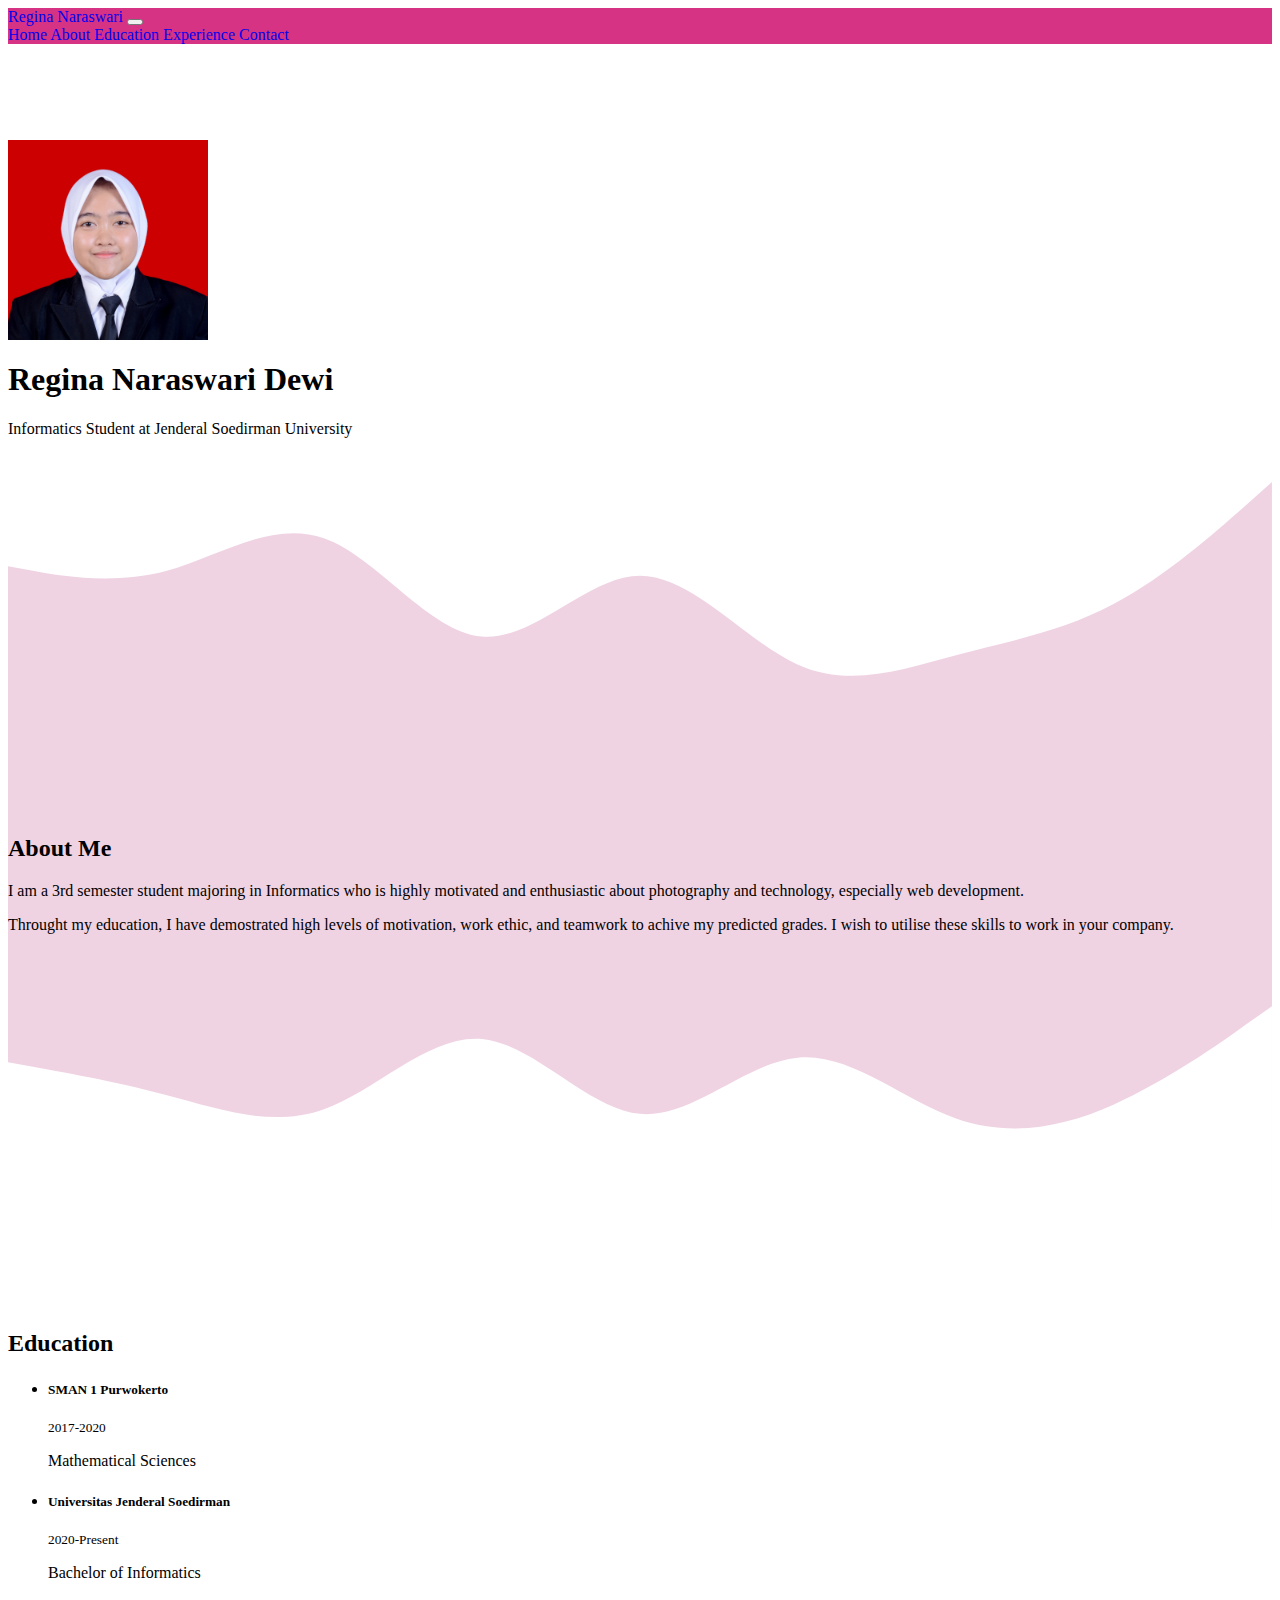
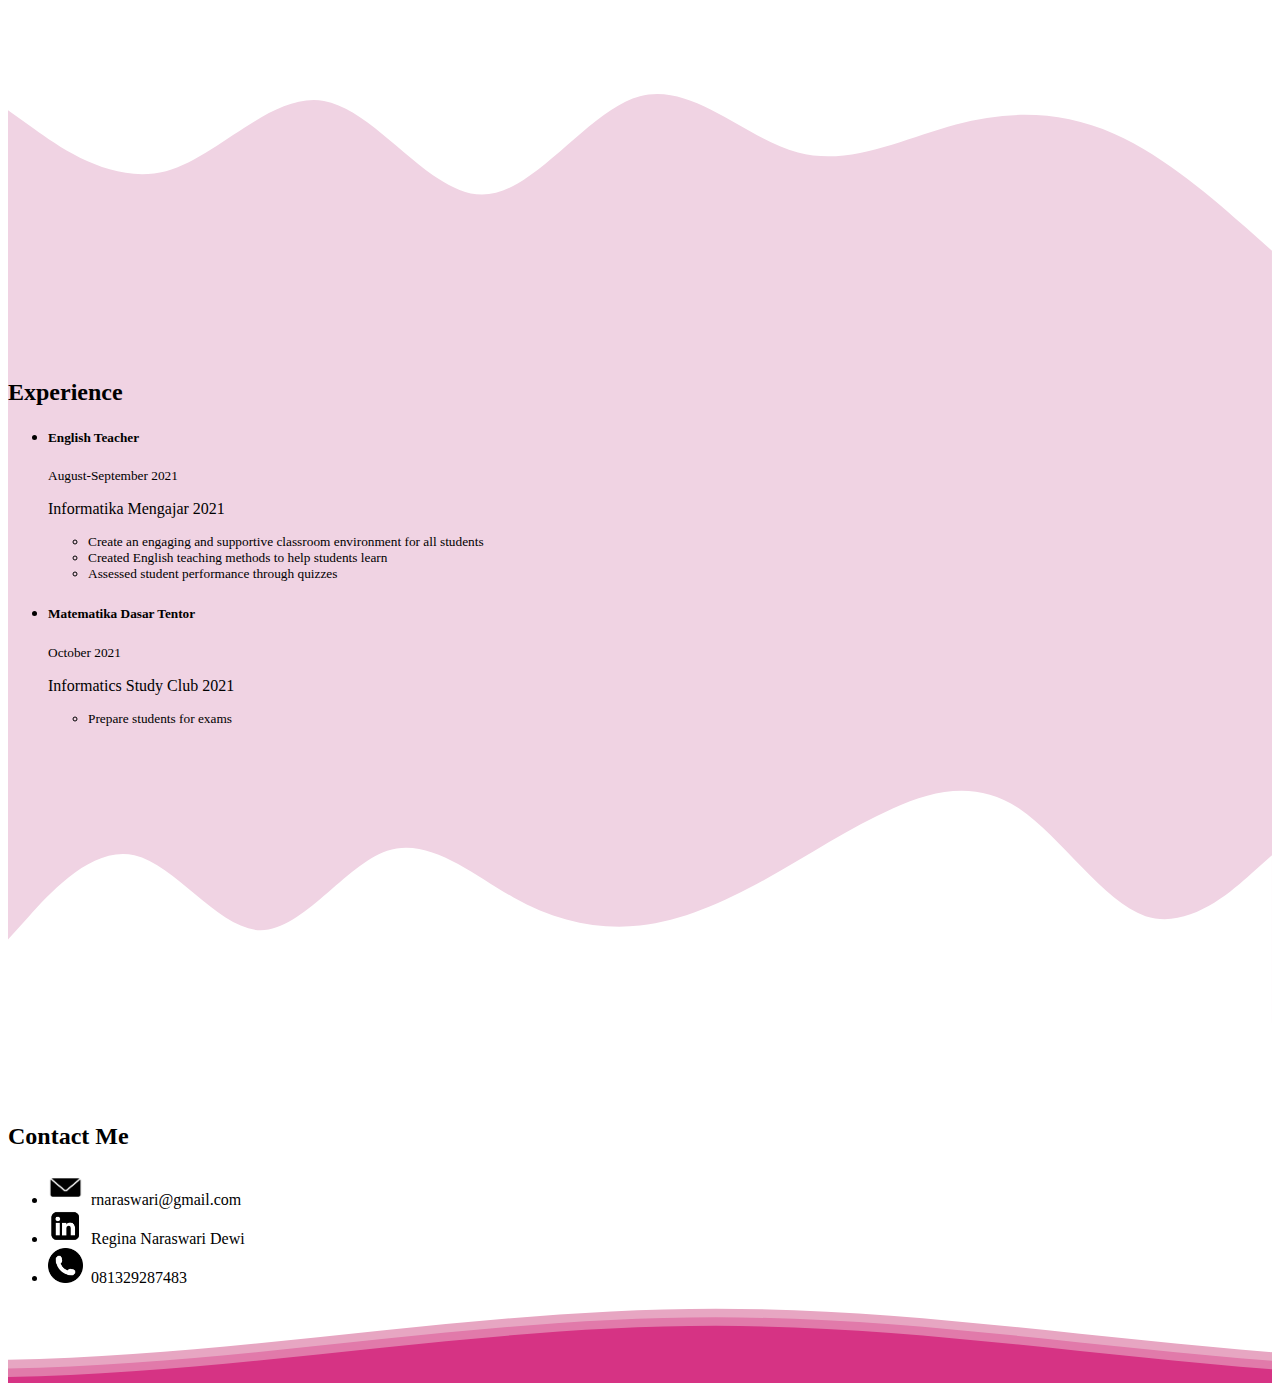
==== index.html @ 9281e863 "Add files via upload" ====
<html lang="en">
  <head>
    <!-- Required meta tags -->
    <meta charset="utf-8">
    <meta name="viewport" content="width=device-width, initial-scale=1">

    <!-- Bootstrap CSS -->
    <link href="https://cdn.jsdelivr.net/npm/bootstrap@5.0.2/dist/css/bootstrap.min.css" rel="stylesheet" integrity="sha384-EVSTQN3/azprG1Anm3QDgpJLIm9Nao0Yz1ztcQTwFspd3yD65VohhpuuCOmLASjC" crossorigin="anonymous">
    
    <!-- Bootsrap Icons -->
    <link rel="stylesheet" href="https://cdn.jsdelivr.net/npm/bootstrap-icons@1.6.1/font/bootstrap-icons.css">

    <!-- My CSS -->
    <link rel="stylesheet" href="style.css"/>
    <title>CV | Regina </title>
  </head>
  <body id="home">
    <!-- Navbar -->
    <nav class="navbar navbar-expand-lg navbar-dark shadow-sm fixed-top" style="background-color: #d63384;">
        <div class="container">
          <a class="navbar-brand" href="#">Regina Naraswari</a>
          <button class="navbar-toggler" type="button" data-bs-toggle="collapse" data-bs-target="#navbarNavAltMarkup" aria-controls="navbarNavAltMarkup" aria-expanded="false" aria-label="Toggle navigation">
            <span class="navbar-toggler-icon"></span>
          </button>
          <div class="collapse navbar-collapse" id="navbarNavAltMarkup">
            <div class="navbar-nav ms-auto">
              <a class="nav-link active" aria-current="page" href="#home">Home</a>
              <a class="nav-link" href="#about">About</a>
              <a class="nav-link" href="#education">Education</a>
              <a class="nav-link" href="#experience">Experience</a>
              <a class="nav-link" href="#contact">Contact</a>
            </div>
          </div>
        </div>
      </nav>
    <!-- Akhir Navbar -->

    <!-- Jumbotron -->
    <section class="jumbotron text-center">
        <img src="img/H1D020089.JPG" alt="Regina Naraswari" width="200" class="rounded-circle img-thumbnail;"/>
        <h1 class="display-4">Regina Naraswari Dewi</h1>
        <p class="lead">Informatics Student at  Jenderal Soedirman University</p>
        <svg xmlns="http://www.w3.org/2000/svg" viewBox="0 0 1440 320"><path fill="#f0d3e3" fill-opacity="1" d="M0,128L30,133.3C60,139,120,149,180,133.3C240,117,300,75,360,96C420,117,480,203,540,208C600,213,660,139,720,138.7C780,139,840,213,900,240C960,267,1020,245,1080,229.3C1140,213,1200,203,1260,170.7C1320,139,1380,85,1410,58.7L1440,32L1440,320L1410,320C1380,320,1320,320,1260,320C1200,320,1140,320,1080,320C1020,320,960,320,900,320C840,320,780,320,720,320C660,320,600,320,540,320C480,320,420,320,360,320C300,320,240,320,180,320C120,320,60,320,30,320L0,320Z"></path></svg>
    </section>
    <!-- Akhir Jumbotron -->

    <!-- About -->
    <section id="about">
        <div class="container">
            <div class="row text-center mb-3"> 
                <div class="col md-4">
                   <h2>About Me</h2>
                </div>
            </div>
            <div class="row justify-content-center fs-5 text-center">
                <div class="col md-4">
                    <p>I am a 3rd semester student majoring in Informatics who is highly motivated and enthusiastic about photography and technology, especially web development.</p>
                </div>
                <div class="col md-4">
                    <p>Throught my education, I have demostrated high levels of motivation, work ethic, and teamwork to achive my predicted grades. I wish to utilise these skills to work in your company.</p>
                </div>
            </div>
        </div>
        <svg xmlns="http://www.w3.org/2000/svg" viewBox="0 0 1440 320"><path fill="#FFFFFF" fill-opacity="1" d="M0,128L30,133.3C60,139,120,149,180,165.3C240,181,300,203,360,181.3C420,160,480,96,540,101.3C600,107,660,181,720,186.7C780,192,840,128,900,122.7C960,117,1020,171,1080,192C1140,213,1200,203,1260,176C1320,149,1380,107,1410,85.3L1440,64L1440,320L1410,320C1380,320,1320,320,1260,320C1200,320,1140,320,1080,320C1020,320,960,320,900,320C840,320,780,320,720,320C660,320,600,320,540,320C480,320,420,320,360,320C300,320,240,320,180,320C120,320,60,320,30,320L0,320Z"></path></svg>
    </section>
    <!-- Akhir About -->

    <!-- Education -->
    <section id="education">
        <div class="container">
            <div class="row text-center mb-3 md-4">
                <div class="col">
                    <h2>Education</h2>
                </div>
            </div>
            <div class="row justify-content-center mb-3">
                <div class="col-md-6">
                    <ul class="list-group list-group-flush" >
                        <li class="list-group-item">
                            <div class="d-flex w-100 justify-content-between" >
                                <h5 class="mb-1">SMAN 1 Purwokerto</h5>
                                <small class="text-muted">2017-2020</small>
                              </div>
                              <p class="mb-1">Mathematical Sciences</p>
                        </li>
                        <li class="list-group-item">
                            <div class="d-flex w-100 justify-content-between">
                                <h5 class="mb-1">Universitas Jenderal Soedirman </h5>
                                <small class="text-muted">2020-Present</small>
                            </div>
                            <p class="mb-1">Bachelor of Informatics</p>
                        </li>
                      </ul>
                </div>
            </div>
        </div>
        <svg xmlns="http://www.w3.org/2000/svg" viewBox="0 0 1440 320"><path fill="#f0d3e3" fill-opacity="1" d="M0,128L30,149.3C60,171,120,213,180,197.3C240,181,300,107,360,117.3C420,128,480,224,540,224C600,224,660,128,720,112C780,96,840,160,900,176C960,192,1020,160,1080,144C1140,128,1200,128,1260,154.7C1320,181,1380,235,1410,261.3L1440,288L1440,320L1410,320C1380,320,1320,320,1260,320C1200,320,1140,320,1080,320C1020,320,960,320,900,320C840,320,780,320,720,320C660,320,600,320,540,320C480,320,420,320,360,320C300,320,240,320,180,320C120,320,60,320,30,320L0,320Z"></path></svg>
    </section>
    <!-- Akhir Education -->

    <!-- Experience -->
    <section id="experience">
        <div class="container">
            <div class="row text-center mb-3 md-4">
                <div class="col">
                    <h2>Experience</h2>
                </div>
            </div>
            <div class="row justify-content-center mb-3">
                <div class="col-md-6">
                    <ul class="list-group list-group-flush">
                        <li class="list-group-item" style="background-color: #f0d3e3;">
                            <div class="d-flex w-100 justify-content-between">
                                <h5 class="mb-1">English Teacher</h5>
                                <small class="text-muted">August-September 2021</small>
                              </div>
                              <p class="mb-1">Informatika Mengajar 2021</p>
                              <small class="text-muted">
                                  <ul>
                                      <li>Create an engaging and supportive classroom environment for all students</li>
                                      <li>Created English teaching methods to help students learn</li>
                                      <li>Assessed student performance through quizzes</li>
                                  </ul>
                              </small>
                        </li>
                        <li class="list-group-item" style="background-color: #f0d3e3;">
                            <div class="d-flex w-100 justify-content-between">
                                <h5 class="mb-1">Matematika Dasar Tentor </h5>
                                <small class="text-muted">October 2021</small>
                              </div>
                              <p class="mb-1">Informatics Study Club 2021</p>
                              <small class="text-muted">
                                  <ul>
                                      <li>Prepare students for exams</li>
                                  </ul>
                              </small>
                        </li>
                      </ul>
                </div>
            </div>
        </div>
        <svg xmlns="http://www.w3.org/2000/svg" viewBox="0 0 1440 320"><path fill="#FFFFFF" fill-opacity="1" d="M0,224L24,197.3C48,171,96,117,144,128C192,139,240,213,288,213.3C336,213,384,139,432,122.7C480,107,528,149,576,176C624,203,672,213,720,208C768,203,816,181,864,154.7C912,128,960,96,1008,74.7C1056,53,1104,43,1152,74.7C1200,107,1248,181,1296,197.3C1344,213,1392,171,1416,149.3L1440,128L1440,320L1416,320C1392,320,1344,320,1296,320C1248,320,1200,320,1152,320C1104,320,1056,320,1008,320C960,320,912,320,864,320C816,320,768,320,720,320C672,320,624,320,576,320C528,320,480,320,432,320C384,320,336,320,288,320C240,320,192,320,144,320C96,320,48,320,24,320L0,320Z"></path></svg>
    </section>
    <!-- Akhir Experience -->

    <!-- Contact -->
    <section id="contact">
        <div class="container">
            <div class="row text-center mb-3 md-4">
                <div class="col">
                    <h2>Contact Me</h2>
                </div>
            </div>
            <div class="row justify-content-center mb-3">
                <div class="col-md-6">
                    <ul class="list-group list-group-flush">
                        <li class="list-group-item"><img src="img/ikon/email.png" alt="email" width="35">&nbsp rnaraswari@gmail.com</li>
                        <li class="list-group-item"><img src="img/ikon/linkedin.png" alt="linkedin" width="35"><a href="https://www.linkedin.com/in/regina-naraswari-dewi-30a7621b6/" style="color:black">&nbsp Regina Naraswari Dewi</a></li>
                        <li class="list-group-item"><img src="img/ikon/telepon.png" alt="telepon" width="35">&nbsp 081329287483</li>
                      </ul>
                </div>
            </div>
        </div>
    </section>
    <!-- Akhir Contact -->

    <!-- Footer -->
    <footer  class="text-white text-center pb-4" style="background-color: #d63384;">
        <p style="background-color: #f0d3e3;">
            <div id='footer-navmenu' class="text-white text-center pb-4" style="background-color: #d63384;">
                <svg class='wave-animation' preserveAspectRatio='none' viewBox='0 24 150 28' xmlns='http://www.w3.org/2000/svg' xmlns:xlink='http://www.w3.org/1999/xlink' style="background-color: #d63384;">
                <defs>
                <path d='M-160 44c30 0 58-18 88-18s 58 18 88 18 58-18 88-18 58 18 88 18 v44h-352z' id='gentle-wave'/>
                </defs>
                <g class='wave-bg'>
                <use fill='rgba(242,193,78,.5)' x='50' xlink:href='#gentle-wave' y='0'/>
                <use fill='rgba(242,193,78,.7)' x='50' xlink:href='#gentle-wave' y='3'/>
                <use fill='#fff' x='50' xlink:href='#gentle-wave' y='6'/>
                </g>
                </svg>
                </div>
            Created with all my <i class="bi bi-suit-heart"></i> by <a href="https://www.instagram.com/reginaraswari/" class=" text-white fw-bold">Regina Naraswari</a></p>
        
    </footer>

    <!-- Akhir Footer -->
    <script src="https://cdn.jsdelivr.net/npm/bootstrap@5.0.2/dist/js/bootstrap.bundle.min.js" integrity="sha384-MrcW6ZMFYlzcLA8Nl+NtUVF0sA7MsXsP1UyJoMp4YLEuNSfAP+JcXn/tWtIaxVXM" crossorigin="anonymous"></script>


  </body>
</html>
---- style.css ----
.jumbotron {
  padding-top: 6rem;
}

#about {
  background-color: #f0d3e3;
}

#experience {
  background-color: #f0d3e3;
}
section {
  padding-top: 5rem;
}

a:link {
  text-decoration: none;
}

#footer-navmenu .wave-animation {
  -webkit-transform: rotate(180deg);
  -moz-transform: rotate(180deg);
  transform: rotate(180deg);
  bottom: initial;
  top: 0;
  height: 5em;
}
#footer-navmenu {
  padding-top: 50px;
  background: linear-gradient(to right, #654ea3, #eaafc8);
  position: relative;
}
#footer-navmenu-container {
  max-width: 1000px;
  margin: 0 auto;
  text-align: center;
}
#footer-navmenu ul {
  list-style: none;
  margin: 0;
}
#footer-navmenu ul li {
  display: inline-block;
  margin: 6px 0;
}
#footer-navmenu ul li:last-child::after {
  content: "";
}
#footer-container {
  background: linear-gradient(to right, #654ea3, #eaafc8);
}

.wave-animation {
  display: block;
  width: 100%;
  height: 8em;
  max-height: 100vh;
  margin: 0;
  position: absolute;
  bottom: -10px;
}
.wave-bg > use {
  -webkit-animation: move-forever 20s linear infinite;
  animation: move-forever 20s linear infinite;
}
.wave-bg > use:nth-child(1) {
  animation-delay: -2s;
  fill: rgba(232, 174, 199, 0.58);
}
.wave-bg > use:nth-child(2) {
  animation-delay: -2s;
  animation-duration: 10s;
  fill: rgba(232, 174, 199, 0.85);
}
.wave-bg > use:nth-child(3) {
  animation-delay: -4s;
  animation-duration: 8s;
}
@-webkit-keyframes move-forever {
  0% {
    transform: translate(-90px, 0%);
  }
  100% {
    transform: translate(85px, 0%);
  }
}
@keyframes move-forever {
  0% {
    transform: translate(-90px, 0%);
  }
  100% {
    transform: translate(85px, 0%);
  }
}
.wave-animation {
  height: 3em;
}
.wave-animation {
  height: 4em;
}
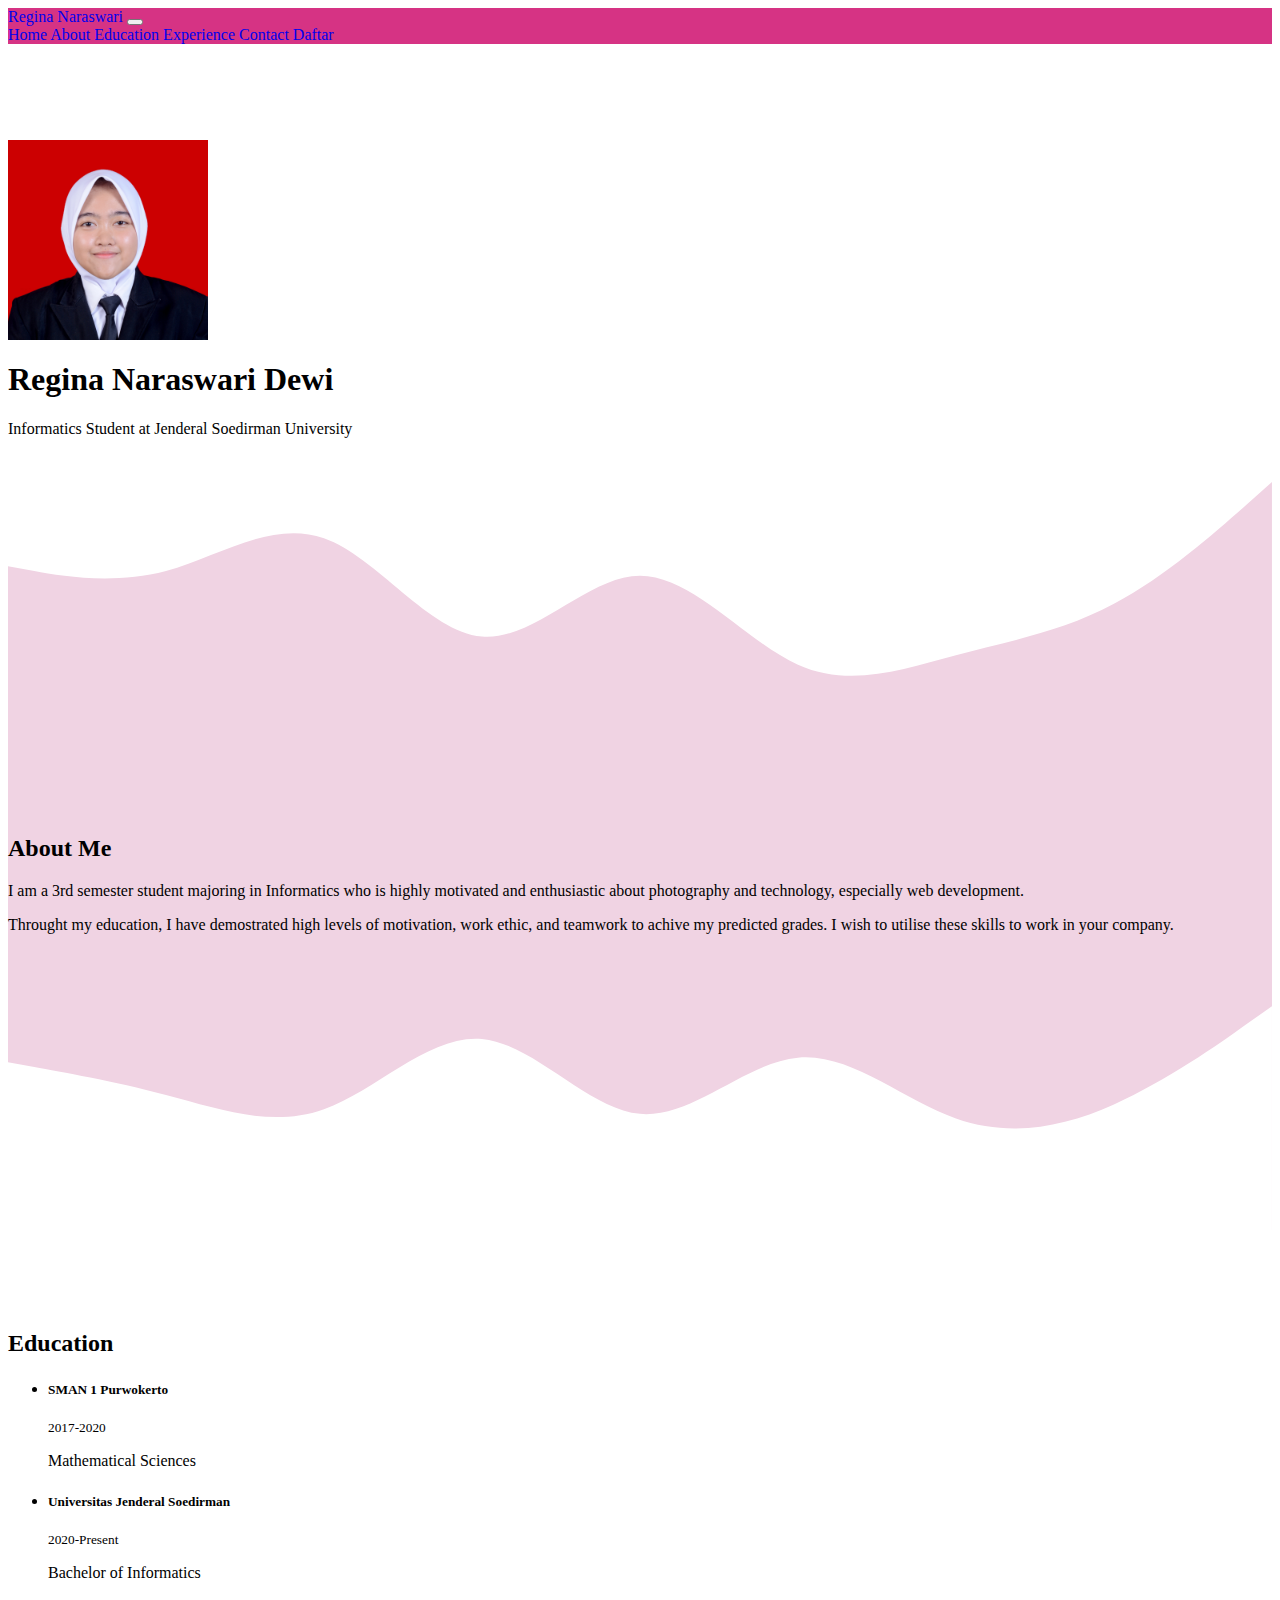
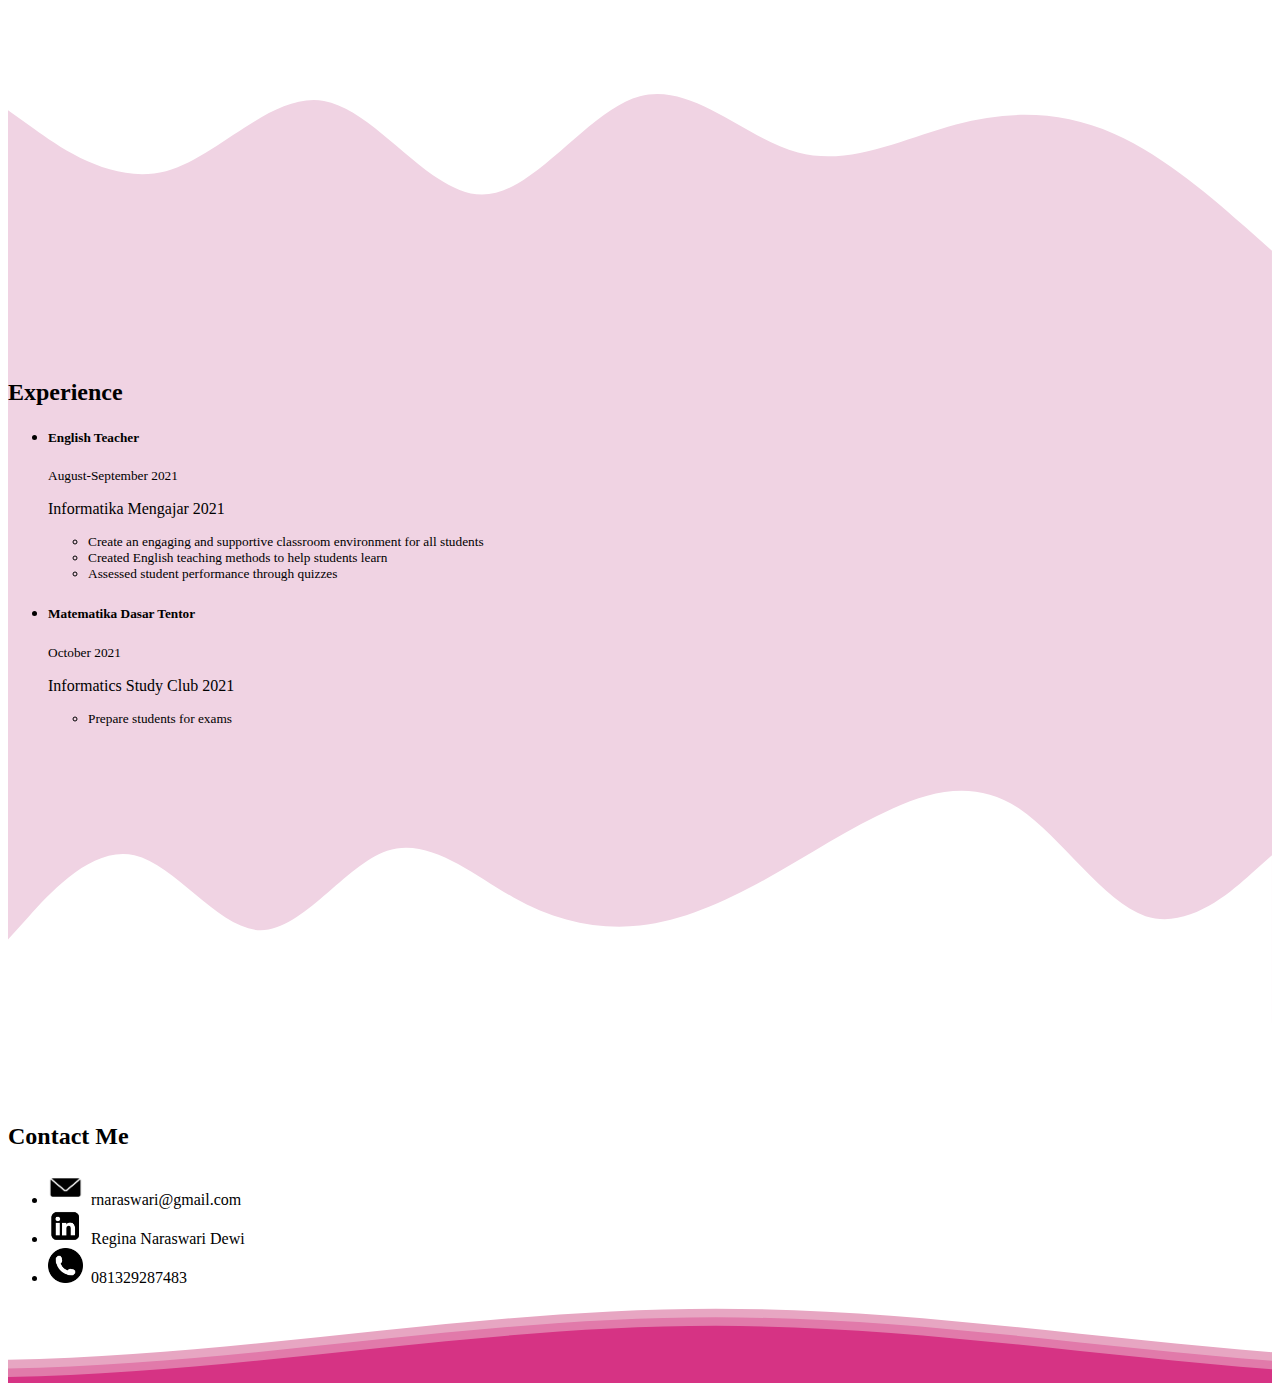
==== commit 4e3622aa: "Update index.html" ====
--- a/index.html
+++ b/index.html
@@ -30,6 +30,7 @@
               <a class="nav-link" href="#education">Education</a>
               <a class="nav-link" href="#experience">Experience</a>
               <a class="nav-link" href="#contact">Contact</a>
+              <a class="nav-link" href="daftar.html">Daftar</a>
             </div>
           </div>
         </div>
@@ -189,4 +190,4 @@
 
 
   </body>
-</html>+</html>
